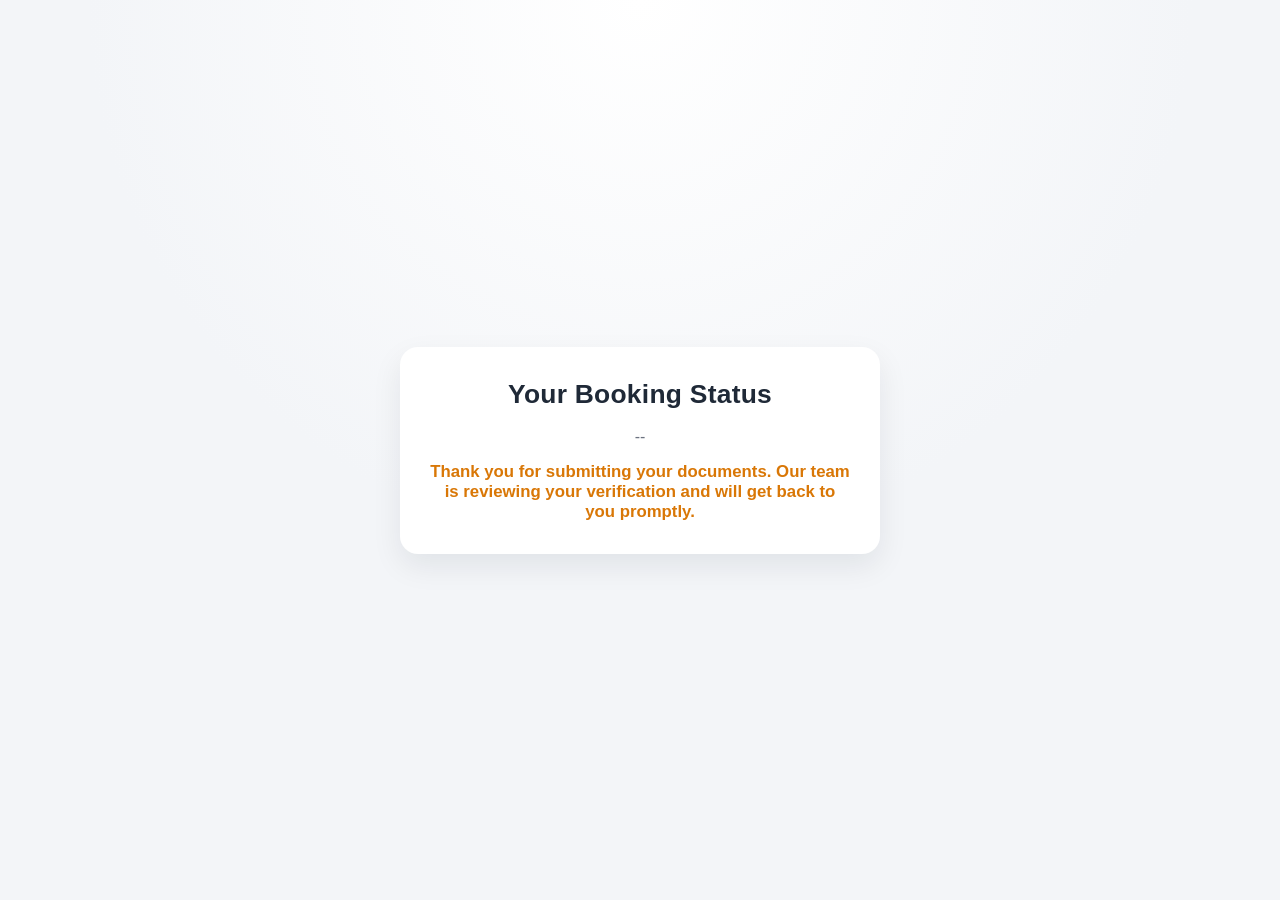
==== booking-status.html @ 95d8107c "kh;" ====
<!DOCTYPE html>
<html lang="en">
<head>
  <meta charset="UTF-8" />
  <meta name="viewport" content="width=device-width, initial-scale=1.0" />
  <title>Booking Status</title>
  <style>
    :root {
      --bg: #f3f5f8;
      --card-bg: #ffffff;
      --text: #1f2937;
      --muted: #6b7280;
      --pending: #d97706;
      --approved: #15803d;
      --rejected: #dc2626;
      --btn: #111827;
      --btn-hover: #030712;
      --shadow: 0 12px 30px rgba(15, 23, 42, 0.08);
    }

    * {
      box-sizing: border-box;
    }

    body {
      margin: 0;
      min-height: 100vh;
      display: grid;
      place-items: center;
      background: radial-gradient(circle at top, #ffffff, var(--bg) 50%);
      font-family: "Segoe UI", Tahoma, Geneva, Verdana, sans-serif;
      color: var(--text);
      padding: 24px;
    }

    .card {
      width: 100%;
      max-width: 480px;
      background: var(--card-bg);
      border-radius: 18px;
      box-shadow: var(--shadow);
      padding: 32px 28px;
      text-align: center;
    }

    h1 {
      margin: 0 0 18px;
      font-size: 1.65rem;
      letter-spacing: 0.01em;
    }

    .dates {
      margin: 0 0 16px;
      font-size: 1rem;
      color: var(--muted);
    }

    .status {
      margin: 0;
      min-height: 28px;
      font-size: 1.05rem;
      font-weight: 600;
    }

    .status.pending {
      color: var(--pending);
    }

    .status.approved {
      color: var(--approved);
    }

    .status.rejected {
      color: var(--rejected);
    }

    .status.default {
      color: var(--muted);
    }

    .pay-btn {
      display: none;
      margin-top: 24px;
      border: 0;
      border-radius: 12px;
      padding: 12px 18px;
      background: var(--btn);
      color: #fff;
      font-size: 0.98rem;
      font-weight: 600;
      cursor: pointer;
      transition: background-color 0.2s ease, transform 0.15s ease;
    }

    .pay-btn:hover {
      background: var(--btn-hover);
      transform: translateY(-1px);
    }

    .pay-btn:active {
      transform: translateY(0);
    }
  </style>
</head>
<body>
  <main class="card">
    <h1>Your Booking Status</h1>
    <p id="dates" class="dates">--</p>
    <p id="statusMessage" class="status default">Loading...</p>
    <button id="paymentButton" class="pay-btn" type="button">Proceed to Payment</button>
  </main>

  <script>
    (function () {
      const LATEST_BOOKING_STORAGE_KEY = "luxhouse.latestBooking";
      const POLL_INTERVAL_MS = 5000;
      const REQUEST_TIMEOUT_MS = 10000;
      const PENDING_REVIEW_MESSAGE =
        "Thank you for submitting your documents. Our team is reviewing your verification and will get back to you promptly.";
      const STATUS_MESSAGES = {
        pending_verification: PENDING_REVIEW_MESSAGE,
        verified:
          "Your identity verification was successful. You may now continue with your booking.",
        requires_input:
          "We could not complete verification. Please try again.",
        rejected:
          "Verification could not be completed. Please contact support.",
        approved:
          "Your request has been approved. Our team will contact you with the next steps.",
        default: "Thank you. Your booking request is being reviewed by our team.",
      };

      const datesEl = document.getElementById("dates");
      const statusEl = document.getElementById("statusMessage");
      const paymentButton = document.getElementById("paymentButton");
      const url = new URL(window.location.href);

      function getLatestBooking() {
        try {
          const raw = localStorage.getItem(LATEST_BOOKING_STORAGE_KEY);
          return raw ? JSON.parse(raw) : null;
        } catch (_) {
          return null;
        }
      }

      const latestBooking = getLatestBooking();
      const requestId = url.searchParams.get("requestId");
      const safeRequestId = typeof requestId === "string" ? requestId.trim() : "";

      function setStatus(text, type) {
        statusEl.textContent = text;
        statusEl.className = "status " + (type || "default");
      }

      function resolveDate(value) {
        if (!value) return "--";
        const parsed = new Date(value);
        return Number.isNaN(parsed.getTime()) ? String(value) : parsed.toLocaleDateString();
      }

      function getStatusMessage(status, providedMessage) {
        if (status === "pending") {
          return STATUS_MESSAGES.pending_verification;
        }

        if (status === "pending_verification") {
          return STATUS_MESSAGES.pending_verification;
        }

        if (status === "verified") {
          return STATUS_MESSAGES.verified;
        }

        if (status === "requires_input") {
          return STATUS_MESSAGES.requires_input;
        }

        if (status === "rejected") {
          return STATUS_MESSAGES.rejected;
        }

        if (typeof providedMessage === "string" && providedMessage.trim()) {
          return providedMessage.trim();
        }

        return STATUS_MESSAGES[status] || STATUS_MESSAGES.default;
      }

      function getStatusClass(status) {
        if (status === "approved" || status === "verified") {
          return "approved";
        }

        if (status === "rejected" || status === "requires_input") {
          return "rejected";
        }

        if (status === "missing_request_id") {
          return "default";
        }

        return "pending";
      }

      let pollTimer = null;

      function stopPolling() {
        if (pollTimer) {
          clearTimeout(pollTimer);
          pollTimer = null;
        }
      }

      function schedulePoll() {
        stopPolling();
        pollTimer = setTimeout(loadStatus, POLL_INTERVAL_MS);
      }

      async function fetchBookingStatus() {
        const controller = new AbortController();
        const timeoutId = setTimeout(function () {
          controller.abort();
        }, REQUEST_TIMEOUT_MS);

        try {
          const response = await fetch(`https://luxhouse-worker.tech-e7b.workers.dev/booking-status?requestId=${safeRequestId}`, {
            method: "GET",
            headers: { Accept: "application/json" },
            signal: controller.signal,
          });

          if (!response.ok) {
            throw new Error("Request failed with status " + response.status);
          }

          let data = null;
          try {
            data = await response.json();
          } catch (_) {
            throw new Error("Invalid JSON response");
          }

          return data && typeof data === "object" ? data : {};
        } finally {
          clearTimeout(timeoutId);
        }
      }

      async function loadStatus() {
        try {
          const data = await fetchBookingStatus();
          const checkin =
            data.checkin || data.checkIn || data.check_in || (latestBooking && latestBooking.checkin);
          const checkout =
            data.checkout || data.checkOut || data.check_out || (latestBooking && latestBooking.checkout);
          const status = String(data.status || "").toLowerCase();
          const message = getStatusMessage(status, data.message);
          const statusClass = getStatusClass(status);

          datesEl.textContent = resolveDate(checkin) + " \u2192 " + resolveDate(checkout);
          paymentButton.style.display = "none";

          if (status === "approved" || status === "verified") {
            setStatus(message, statusClass);
            paymentButton.textContent =
              status === "verified" ? "Continue Booking" : "Proceed to Payment";
            paymentButton.style.display = "inline-block";
            stopPolling();
            return;
          }

          if (
            status === "requires_input" ||
            status === "rejected" ||
            status === "missing_request_id"
          ) {
            setStatus(message, statusClass);
            stopPolling();
            return;
          }

          setStatus(message, statusClass);
          if (safeRequestId) {
            schedulePoll();
          }
        } catch (error) {
          console.error("Booking status load failed:", error);
          paymentButton.style.display = "none";
          setStatus(PENDING_REVIEW_MESSAGE, "pending");
          if (safeRequestId) {
            schedulePoll();
          }
        }
      }

      const initialCheckin = latestBooking && latestBooking.checkin;
      const initialCheckout = latestBooking && latestBooking.checkout;
      if (initialCheckin || initialCheckout) {
        datesEl.textContent = resolveDate(initialCheckin) + " \u2192 " + resolveDate(initialCheckout);
      } else {
        datesEl.textContent = "--";
      }

      loadStatus();
    })();
  </script>
</body>
</html>
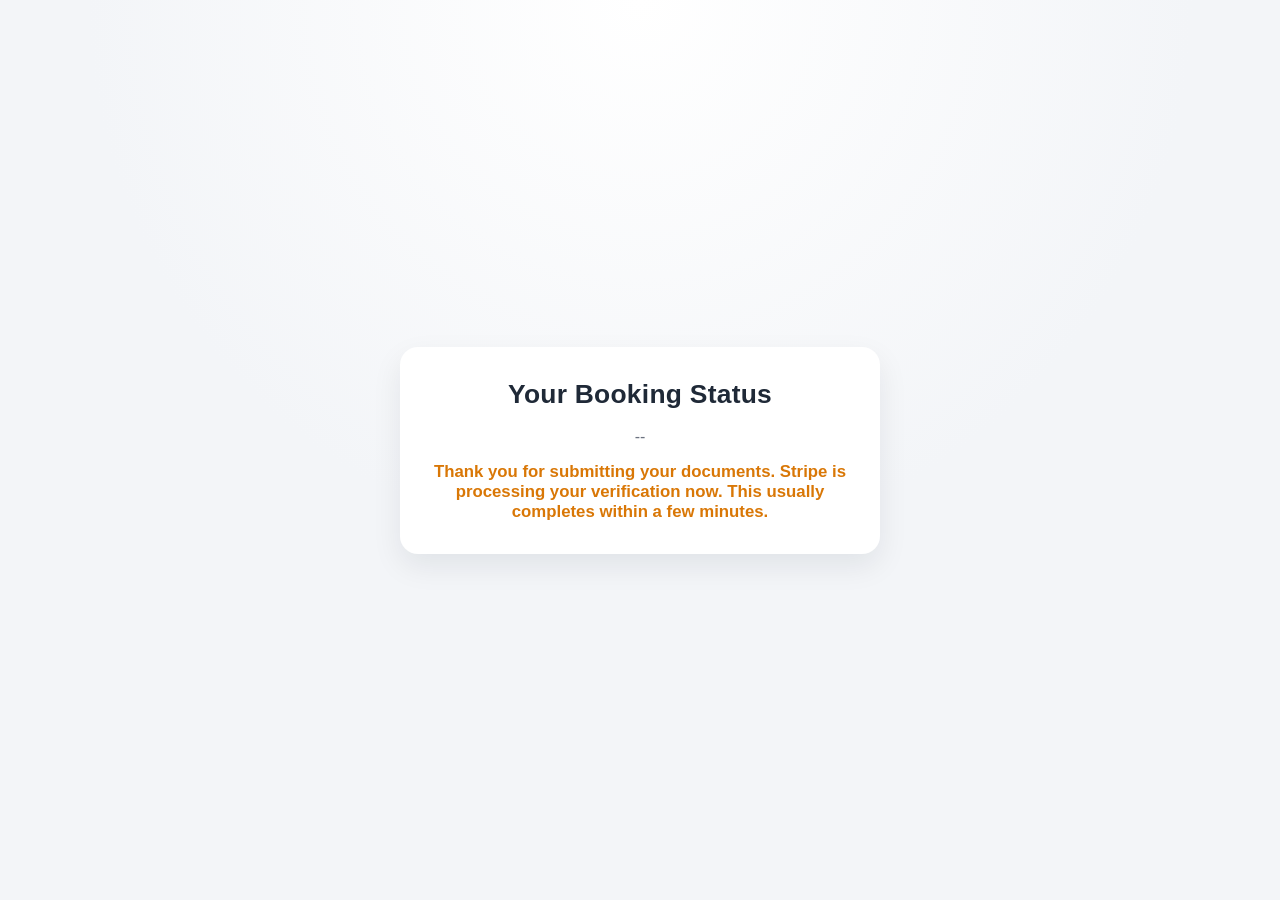
==== commit a08db486: ",m.,m.," ====
--- a/booking-status.html
+++ b/booking-status.html
@@ -100,6 +100,35 @@
     .pay-btn:active {
       transform: translateY(0);
     }
+
+    @media (max-width: 560px) {
+      body {
+        padding: 14px;
+      }
+
+      .card {
+        border-radius: 14px;
+        padding: 22px 18px;
+      }
+
+      h1 {
+        font-size: 1.4rem;
+        margin-bottom: 14px;
+      }
+
+      .dates {
+        font-size: 0.94rem;
+      }
+
+      .status {
+        font-size: 0.98rem;
+      }
+
+      .pay-btn {
+        width: 100%;
+        min-height: 44px;
+      }
+    }
   </style>
 </head>
 <body>
@@ -113,16 +142,17 @@
   <script>
     (function () {
       const LATEST_BOOKING_STORAGE_KEY = "luxhouse.latestBooking";
-      const POLL_INTERVAL_MS = 5000;
+      const POLL_INTERVAL_MS = 2500;
       const REQUEST_TIMEOUT_MS = 10000;
+      const AUTO_REDIRECT_DELAY_MS = 800;
       const PENDING_REVIEW_MESSAGE =
-        "Thank you for submitting your documents. Our team is reviewing your verification and will get back to you promptly.";
+        "Thank you for submitting your documents. Stripe is processing your verification now. This usually completes within a few minutes.";
       const STATUS_MESSAGES = {
         pending_verification: PENDING_REVIEW_MESSAGE,
         verified:
           "Your identity verification was successful. You may now continue with your booking.",
         requires_input:
-          "We could not complete verification. Please try again.",
+          "We could not complete verification automatically. Please contact support.",
         rejected:
           "Verification could not be completed. Please contact support.",
         approved:
@@ -145,8 +175,37 @@
       }
 
       const latestBooking = getLatestBooking();
-      const requestId = url.searchParams.get("requestId");
-      const safeRequestId = typeof requestId === "string" ? requestId.trim() : "";
+      const requestIdFromUrl = url.searchParams.get("requestId");
+      const requestIdFromStorage =
+        latestBooking && typeof latestBooking.requestId === "string"
+          ? latestBooking.requestId
+          : "";
+      const safeRequestId = (requestIdFromUrl || requestIdFromStorage || "").trim();
+      let hasAutoRedirectedToBookingRequest = false;
+
+      function buildBookingRequestUrl() {
+        const nextUrl = new URL("booking.html", window.location.href);
+        if (safeRequestId) {
+          nextUrl.searchParams.set("requestId", safeRequestId);
+        }
+        if (latestBooking && latestBooking.destination) {
+          nextUrl.searchParams.set("destination", latestBooking.destination);
+        }
+        if (latestBooking && latestBooking.checkin) {
+          nextUrl.searchParams.set("checkin", latestBooking.checkin);
+        }
+        if (latestBooking && latestBooking.checkout) {
+          nextUrl.searchParams.set("checkout", latestBooking.checkout);
+        }
+        if (latestBooking && latestBooking.guests) {
+          nextUrl.searchParams.set("guests", String(latestBooking.guests));
+        }
+        return nextUrl;
+      }
+
+      paymentButton.addEventListener("click", function () {
+        window.location.assign(buildBookingRequestUrl().toString());
+      });
 
       function setStatus(text, type) {
         statusEl.textContent = text;
@@ -264,9 +323,16 @@
           if (status === "approved" || status === "verified") {
             setStatus(message, statusClass);
             paymentButton.textContent =
-              status === "verified" ? "Continue Booking" : "Proceed to Payment";
+              status === "verified" ? "Request Booking" : "Proceed to Payment";
             paymentButton.style.display = "inline-block";
             stopPolling();
+            if (status === "verified" && !hasAutoRedirectedToBookingRequest) {
+              hasAutoRedirectedToBookingRequest = true;
+              setStatus("Verification confirmed. Redirecting to your booking request...", "approved");
+              setTimeout(function () {
+                window.location.assign(buildBookingRequestUrl().toString());
+              }, AUTO_REDIRECT_DELAY_MS);
+            }
             return;
           }
 
